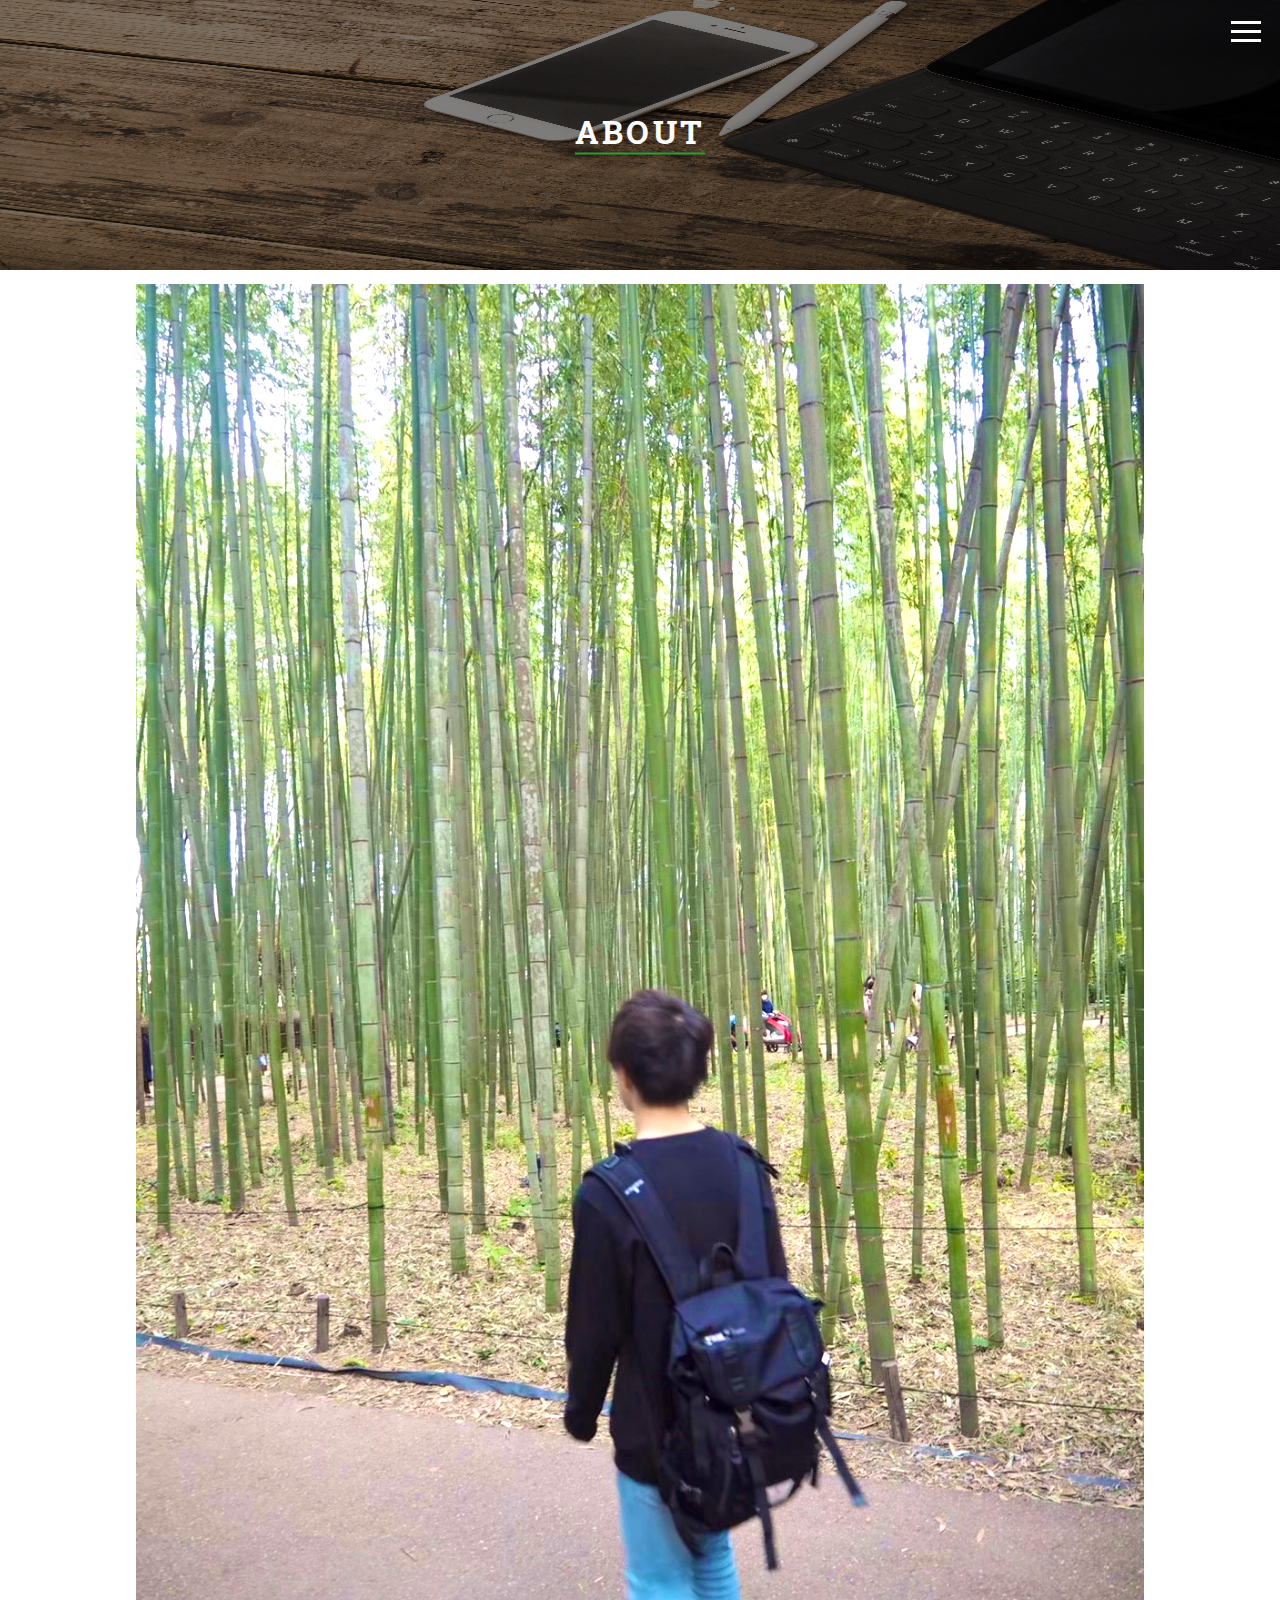
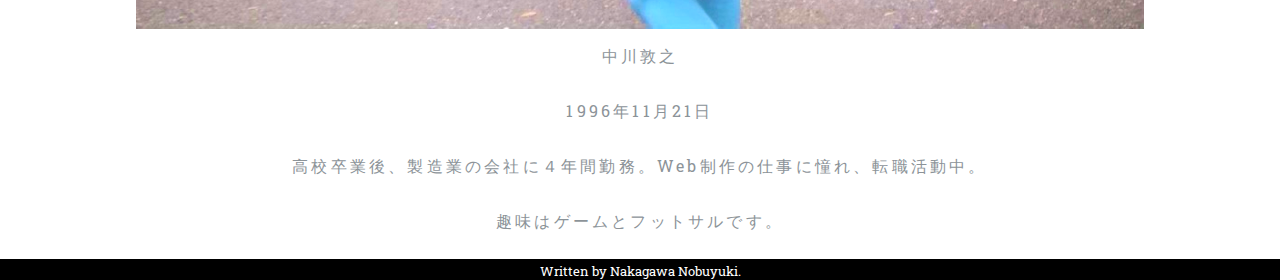
==== about.html @ 2bb35802 "initial commit" ====
<!DOCTYPE html>
<html lang="ja">
  <head>
    <meta charset="UTF-8" />
    <meta name="viewport" content="width=device-width, initial-scale=1.0" />
    <title>about</title>
    <link rel="stylesheet" href="about.css" />
    <link
      href="https://fonts.googleapis.com/css2?family=Roboto+Slab:wght@100;300&display=swap"
      rel="stylesheet"
    />
  </head>
  <body>
    <!--ハンバーガーメニュー-->
    <!-- ナビメニュー部 -->
    <nav class="NavMenu">
      <ul>
        <li><a href="index.html">HOME</a></li>
        <li><a href="about.html">ABOUT</a></li>
        <li><a href="portfolio.html">PORTFOLIO</a></li>
        <li><a href="contact.html">CONTACT</a></li>
      </ul>
    </nav>
    <!-- ハンバーガーメニュー部分 -->
    <div class="Toggle">
      <span></span>
      <span></span>
      <span></span>
    </div>
    <img class="header-picture" src="picture/gori0I9A3217_TP_V.jpg" alt="" />
    <h1 class="page-title">ABOUT</h1>
    <div class="about-content">
      <img class="self-image" src="picture/IMG_0557.JPG" alt="" />
      <p>中川敦之</p>
      <p>1996年11月21日</p>
      <p>
        高校卒業後、製造業の会社に４年間勤務。Web制作の仕事に憧れ、転職活動中。
      </p>
      <p>趣味はゲームとフットサルです。</p>
    </div>
    <footer>
      <p class="footer-text"><small>Written by Nakagawa Nobuyuki.</small></p>
    </footer>
    <script src="js/jquery-3.5.1.min.js"></script>
    <script src="js/main.js"></script>
  </body>
</html>
---- about.css ----
html {
  font-size: 62.5%;
  /*rem,emの基準*/
}
body {
  font-size: 1.6em;
  margin: 0 auto;
  font-family: "Roboto Slab", serif;
  letter-spacing: 0.2em;
  color: #fff;
  /*background-color: #1b244b;*/
}

.header-picture {
  filter: brightness(50%);
  position: relative;
  width: 100vw;
  height: 30vh;
}
.page-title {
  position: absolute;
  top: 12.25%;
  left: 50%;
  transform: translate(-50%, -50%);
  display: none;
  border-bottom: 0.2rem solid #339933;
}
/*ハンバーガーメニュー*/
/*ナビメニューのスタイルを指定*/
nav.NavMenu {
  position: fixed; /*表示位置を固定*/
  z-index: 2; /*重ね順を変更*/
  top: 0; /*表示位置を指定*/
  left: 0; /*表示位置を指定*/
  background: #fff; /*背景を白にする*/
  color: #000; /*文字色を黒にする*/
  text-align: center; /*テキストを中央揃え*/
  width: 100vw; /*全幅表示*/
  height: 100vh;
  transform: translateY(-100%); /*ナビを上に隠す*/
  transition: all 0.6s; /*アニメーションの時間を指定*/
}

nav.NavMenu ul {
  background: #777777; /*背景をグレーにする*/
  width: 100vw;
  height: 100vh;
  margin: 0 auto;
  padding: 0;
  display: flex;
  flex-direction: column;
  justify-content: center;
}

nav.NavMenu ul li {
  font-size: 3rem;
  list-style-type: none;
  padding: 0;
  width: 100%;
}

nav.NavMenu ul li a {
  display: block; /*クリックできる領域を広げる*/
  color: #fff;
  padding: 1em 0;
  text-decoration: none;
  transition: color 0.2s;
}
nav.NavMenu ul li a:hover {
  color: #33cc00;
  transition: color 0.2s;
}
/*トグルボタンが押されたときに付与するクラス*/
nav.NavMenu.active {
  transform: translateY(0%);
}
/*トグルボタンのスタイルを指定*/
.Toggle {
  display: block;
  position: fixed; /* bodyに対しての絶対位置指定 */
  right: 13px;
  top: 12px;
  width: 42px;
  height: 42px;
  cursor: pointer;
  z-index: 3;
}

.Toggle span {
  display: block;
  position: absolute;
  width: 30px;
  border-bottom: solid 3px #fff;
  -webkit-transition: 0.35s ease-in-out; /*変化の速度を指定*/
  -moz-transition: 0.35s ease-in-out; /*変化の速度を指定*/
  transition: 0.35s ease-in-out; /*変化の速度を指定*/
  left: 6px;
}

.Toggle span:nth-child(1) {
  top: 9px;
}

.Toggle span:nth-child(2) {
  top: 18px;
}

.Toggle span:nth-child(3) {
  top: 27px;
}

/* 最初のspanをマイナス45度に */
.Toggle.active span:nth-child(1) {
  top: 18px;
  left: 6px;
  -webkit-transform: rotate(-45deg);
  -moz-transform: rotate(-45deg);
  transform: rotate(-45deg);
}

/* 2番目と3番目のspanを45度に */
.Toggle.active span:nth-child(2),
.Toggle.active span:nth-child(3) {
  top: 18px;
  -webkit-transform: rotate(45deg);
  -moz-transform: rotate(45deg);
  transform: rotate(45deg);
}

.about-content {
  display: flex;
  flex-direction: column;
  text-align: center;
  margin: 1rem;
}
.self-image {
  width: 80%;
  height: auto;
  margin: 0 auto;
  filter: brightness(120%);
}
.about-content p {
  color: #8c9398;
}
.footer-text {
  text-align: center;
  background-color: #000;
  margin: 0;
  letter-spacing: 0;
}
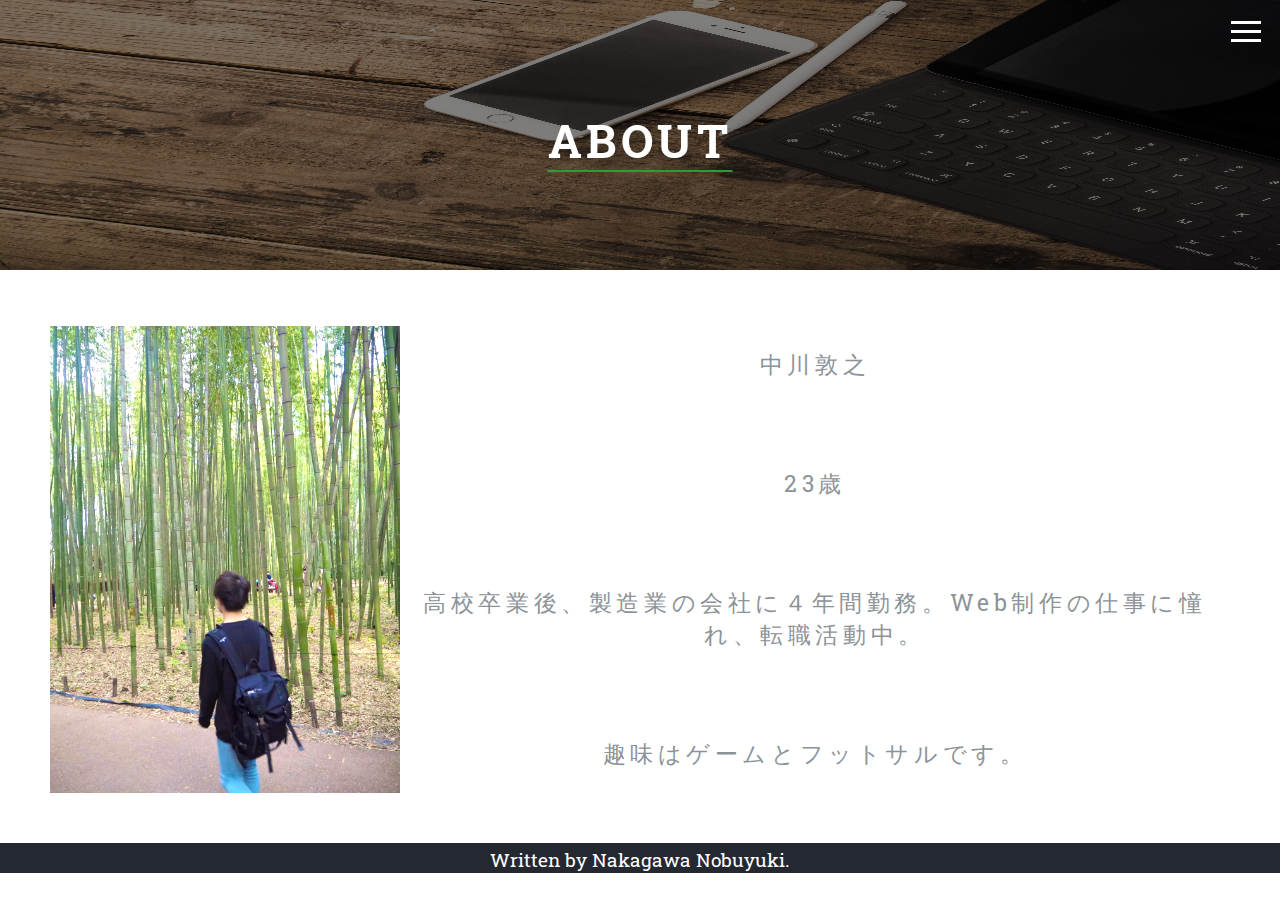
==== commit cecb6569: "update" ====
--- a/about.html
+++ b/about.html
@@ -4,7 +4,7 @@
     <meta charset="UTF-8" />
     <meta name="viewport" content="width=device-width, initial-scale=1.0" />
     <title>about</title>
-    <link rel="stylesheet" href="about.css" />
+    <link rel="stylesheet" href="default.css" />
     <link
       href="https://fonts.googleapis.com/css2?family=Roboto+Slab:wght@100;300&display=swap"
       rel="stylesheet"
@@ -31,12 +31,14 @@
     <h1 class="page-title">ABOUT</h1>
     <div class="about-content">
       <img class="self-image" src="picture/IMG_0557.JPG" alt="" />
-      <p>中川敦之</p>
-      <p>1996年11月21日</p>
-      <p>
-        高校卒業後、製造業の会社に４年間勤務。Web制作の仕事に憧れ、転職活動中。
-      </p>
-      <p>趣味はゲームとフットサルです。</p>
+      <div class="about-content-text">
+        <p>中川敦之</p>
+        <p>23歳</p>
+        <p>
+          高校卒業後、製造業の会社に４年間勤務。Web制作の仕事に憧れ、転職活動中。
+        </p>
+        <p>趣味はゲームとフットサルです。</p>
+      </div>
     </div>
     <footer>
       <p class="footer-text"><small>Written by Nakagawa Nobuyuki.</small></p>
--- a/default.css
+++ b/default.css
@@ -0,0 +1,219 @@
+html {
+  font-size: 62.5%;
+  /*rem,emの基準*/
+}
+body {
+  font-size: 1.6rem;
+  margin: 0 auto;
+  font-family: "Roboto Slab", serif;
+  letter-spacing: 0.2em;
+  color: #fff;
+  /*background-color: #1b244b;*/
+}
+
+.header-picture {
+  filter: brightness(50%);
+  position: relative;
+  width: 100vw;
+  height: 30vh;
+}
+.page-title {
+  position: absolute;
+  top: 12.25%;
+  left: 50%;
+  transform: translate(-50%, -50%);
+  display: none;
+  border-bottom: 0.2rem solid #339933;
+}
+/*ハンバーガーメニュー*/
+/*ナビメニューのスタイルを指定*/
+nav.NavMenu {
+  position: fixed; /*表示位置を固定*/
+  z-index: 2; /*重ね順を変更*/
+  top: 0; /*表示位置を指定*/
+  left: 0; /*表示位置を指定*/
+  background: #fff; /*背景を白にする*/
+  color: #000; /*文字色を黒にする*/
+  text-align: center; /*テキストを中央揃え*/
+  width: 100vw; /*全幅表示*/
+  height: 100vh;
+  transform: translateY(-100%); /*ナビを上に隠す*/
+  transition: all 0.6s; /*アニメーションの時間を指定*/
+}
+
+nav.NavMenu ul {
+  background: #777777; /*背景をグレーにする*/
+  width: 100vw;
+  height: 100vh;
+  margin: 0 auto;
+  padding: 0;
+  display: flex;
+  flex-direction: column;
+  justify-content: center;
+}
+
+nav.NavMenu ul li {
+  font-size: 3rem;
+  list-style-type: none;
+  padding: 0;
+  width: 100%;
+}
+
+nav.NavMenu ul li a {
+  display: block; /*クリックできる領域を広げる*/
+  color: #fff;
+  padding: 1em 0;
+  text-decoration: none;
+  transition: color 0.2s;
+}
+nav.NavMenu ul li a:hover {
+  color: #33cc00;
+  transition: color 0.2s;
+}
+/*トグルボタンが押されたときに付与するクラス*/
+nav.NavMenu.active {
+  transform: translateY(0%);
+}
+/*トグルボタンのスタイルを指定*/
+.Toggle {
+  display: block;
+  position: fixed; /* bodyに対しての絶対位置指定 */
+  right: 13px;
+  top: 12px;
+  width: 42px;
+  height: 42px;
+  cursor: pointer;
+  z-index: 3;
+}
+
+.Toggle span {
+  display: block;
+  position: absolute;
+  width: 30px;
+  border-bottom: solid 3px #fff;
+  -webkit-transition: 0.35s ease-in-out; /*変化の速度を指定*/
+  -moz-transition: 0.35s ease-in-out; /*変化の速度を指定*/
+  transition: 0.35s ease-in-out; /*変化の速度を指定*/
+  left: 6px;
+}
+
+.Toggle span:nth-child(1) {
+  top: 9px;
+}
+
+.Toggle span:nth-child(2) {
+  top: 18px;
+}
+
+.Toggle span:nth-child(3) {
+  top: 27px;
+}
+
+/* 最初のspanをマイナス45度に */
+.Toggle.active span:nth-child(1) {
+  top: 18px;
+  left: 6px;
+  -webkit-transform: rotate(-45deg);
+  -moz-transform: rotate(-45deg);
+  transform: rotate(-45deg);
+}
+
+/* 2番目と3番目のspanを45度に */
+.Toggle.active span:nth-child(2),
+.Toggle.active span:nth-child(3) {
+  top: 18px;
+  -webkit-transform: rotate(45deg);
+  -moz-transform: rotate(45deg);
+  transform: rotate(45deg);
+}
+
+.about-content {
+  display: flex;
+  flex-direction: column;
+  text-align: center;
+  margin: 1rem;
+}
+.self-image {
+  width: 80%;
+  max-width: 350px;
+  height: auto;
+  margin: 0 auto;
+  filter: brightness(120%);
+}
+.about-content-text {
+  color: #8c9398;
+}
+
+.contact-content {
+  color: black;
+  display: flex;
+  flex-direction: column;
+}
+.input-container {
+  display: flex;
+  flex-direction: column;
+  margin: 10px;
+}
+
+#text-space {
+  height: 10rem;
+}
+
+#button {
+  display: inline-block;
+  padding: 0.5em 1em;
+  text-decoration: none;
+  border-radius: 4px;
+  color: #ffffff;
+  background-image: linear-gradient(45deg, #ffc107 0%, #ff8b5f 100%);
+  box-shadow: 0px 2px 2px rgba(0, 0, 0, 0.29);
+  border-bottom: solid 3px #c58668;
+}
+#button:active {
+  -webkit-transform: translateY(4px);
+  transform: translateY(4px);
+  box-shadow: 0px 0px 1px rgba(0, 0, 0, 0.2);
+  border-bottom: none;
+}
+.footer-text {
+  text-align: center;
+  background-color: #242830;
+  margin: 0;
+  letter-spacing: 0;
+}
+
+@media (min-width: 415px) {
+  body {
+    font-size: 2rem;
+  }
+  .input-container input,
+  label,
+  textarea {
+    font-family: inherit;
+    font-size: 100%;
+  }
+}
+
+@media (min-width: 960px) {
+  body {
+    font-size: 2.3rem;
+  }
+  .about-content {
+    flex-direction: row;
+    margin: 50px;
+  }
+  .about-content-text {
+    display: flex;
+    flex-direction: column;
+    justify-content: space-between;
+  }
+  .contact-content {
+    margin: 0 100px;
+  }
+  .input-container input,
+  label,
+  textarea {
+    font-family: inherit;
+    font-size: 100%;
+  }
+}
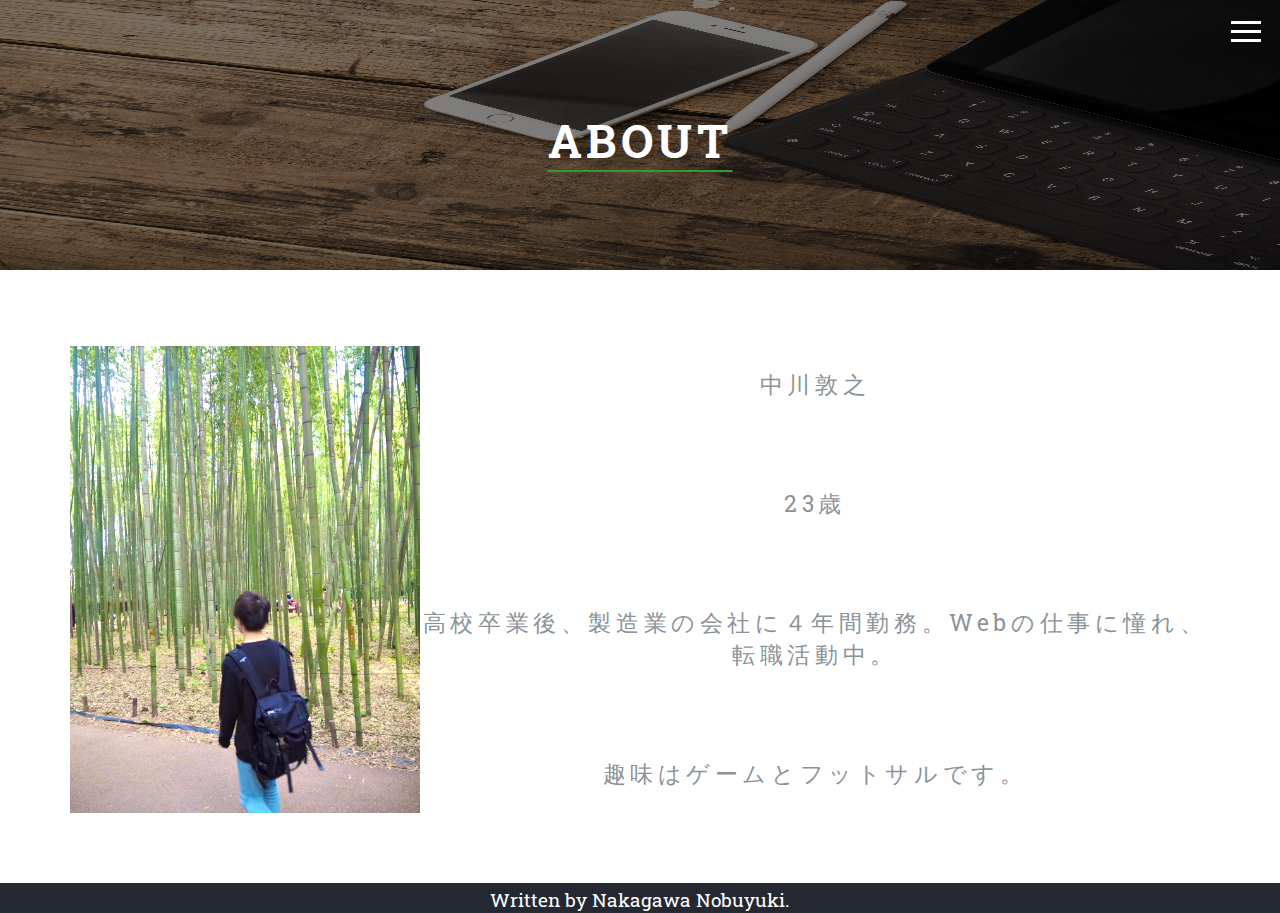
==== commit 9bd7d992: "update" ====
--- a/about.html
+++ b/about.html
@@ -35,7 +35,7 @@
         <p>中川敦之</p>
         <p>23歳</p>
         <p>
-          高校卒業後、製造業の会社に４年間勤務。Web制作の仕事に憧れ、転職活動中。
+          高校卒業後、製造業の会社に４年間勤務。Webの仕事に憧れ、転職活動中。
         </p>
         <p>趣味はゲームとフットサルです。</p>
       </div>
--- a/default.css
+++ b/default.css
@@ -142,6 +142,7 @@
 }
 .about-content-text {
   color: #8c9398;
+  text-align: center;
 }
 
 .contact-content {
@@ -175,6 +176,7 @@
   box-shadow: 0px 0px 1px rgba(0, 0, 0, 0.2);
   border-bottom: none;
 }
+
 .footer-text {
   text-align: center;
   background-color: #242830;
@@ -200,7 +202,7 @@
   }
   .about-content {
     flex-direction: row;
-    margin: 50px;
+    margin: 70px;
   }
   .about-content-text {
     display: flex;
